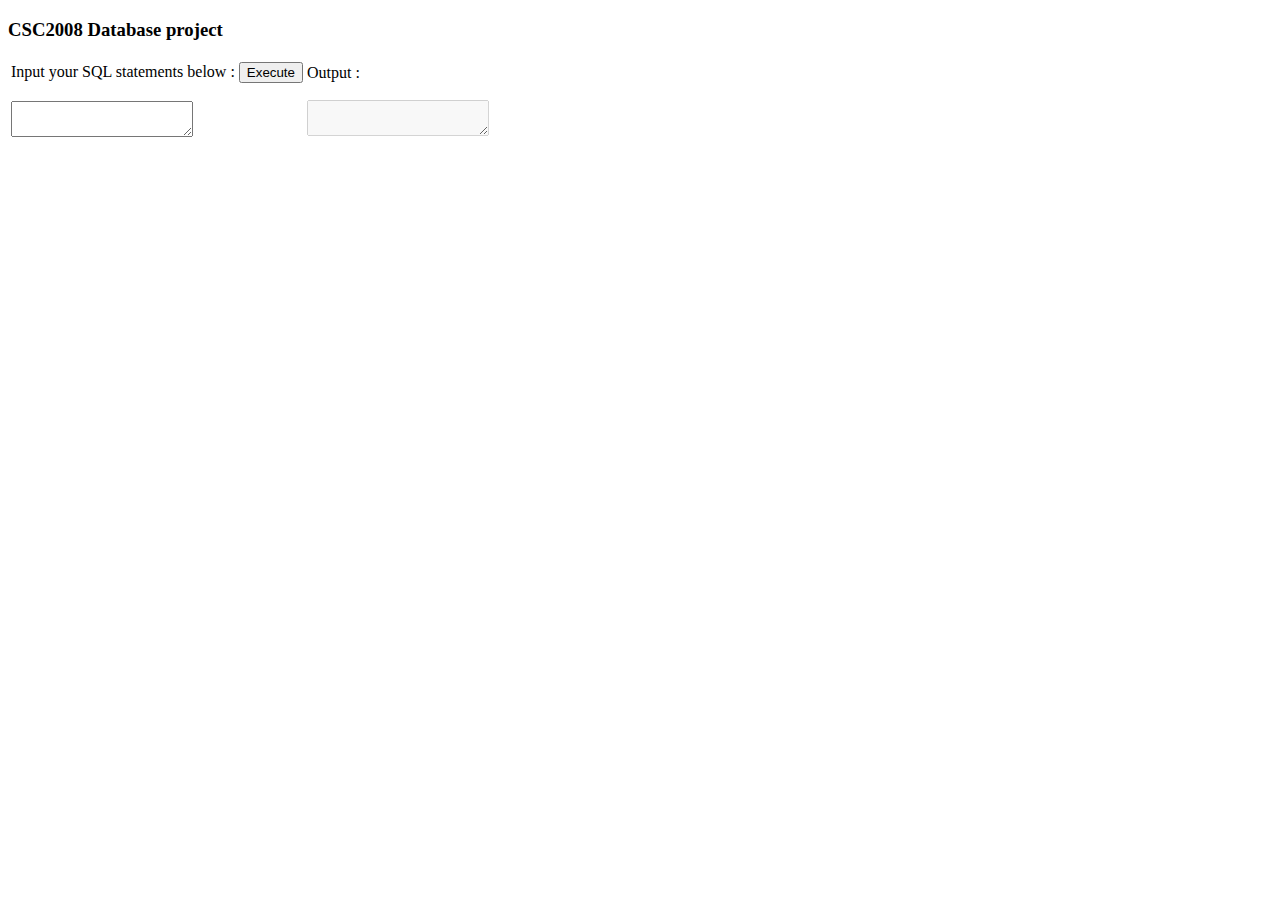
==== Flask/src/templates/index.html @ 83892536 "added UI web interface" ====
<!doctype html>
<html>
    <head>
        <link rel="stylesheet" href="{{ url_for('static', filename='styles.css') }}">
    </head>

    <body>
        <h3>CSC2008 Database project</h3>
        <table>
            <tr>
                <td>
                    <div>Input your SQL statements below :   <button>Execute</button></div>
                    <br/>
                    <textarea></textarea>
                </td>

                <td>
                    <div>Output : </div>
                    <br/>
                    <textarea disabled></textarea>
                </td>
            </tr>
        </table>
    </body>

</html>
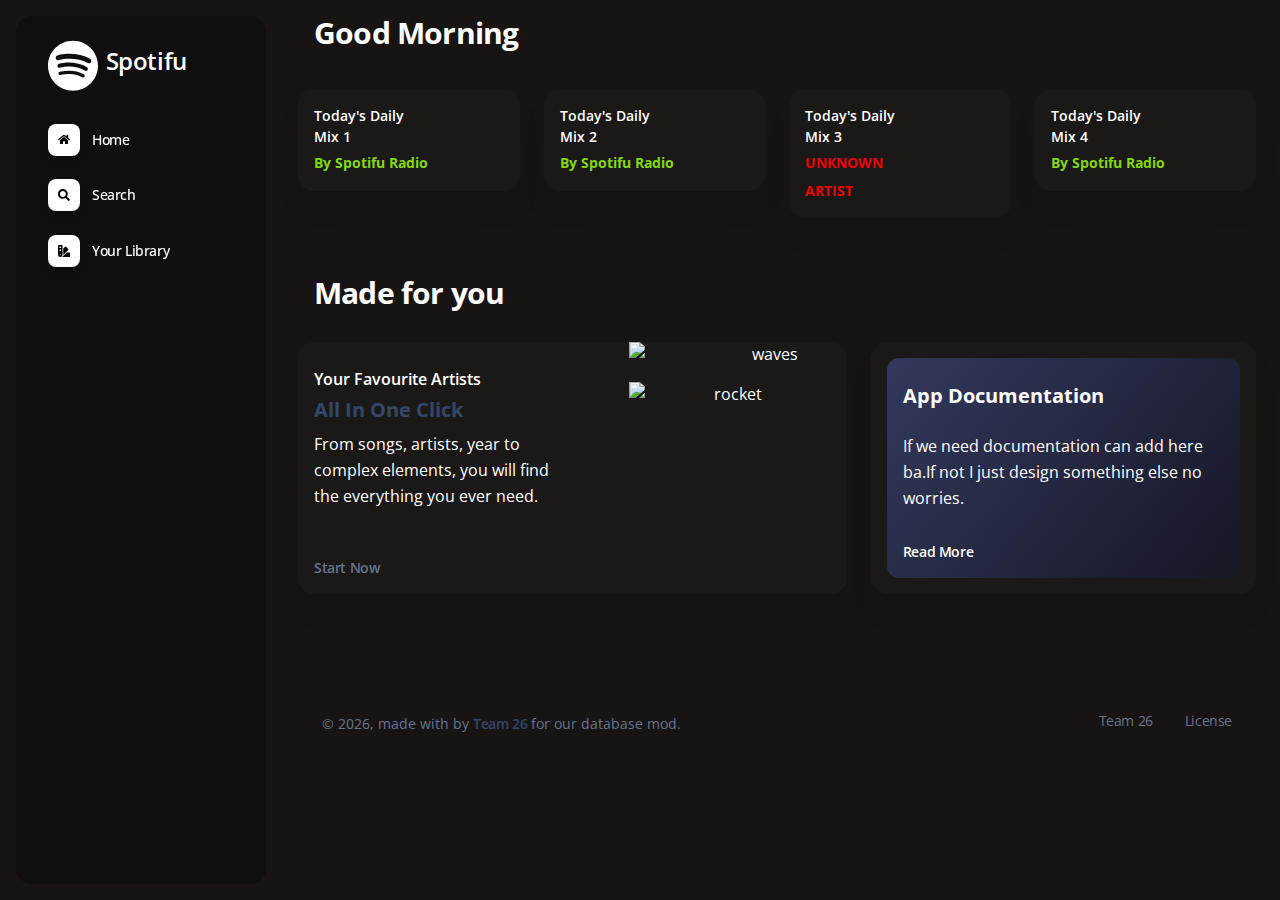
==== commit a5101de7: "Ui" ====
--- a/Flask/src/templates/index.html
+++ b/Flask/src/templates/index.html
@@ -1,7 +1,45 @@
 <!doctype html>
-<html>
+<!-- <html>
+
     <head>
         <link rel="stylesheet" href="{{ url_for('static', filename='styles.css') }}">
+        <script>
+            function SQL_Query()
+            {
+                const sql_statements = document.getElementById('sql_statements')
+                const output         = document.getElementById('output')
+
+                const credentials = {
+                                        'username' : 'test',
+                                        'password' : '1234',
+                                        'sql_statements' : sql_statements.value,
+                                    };
+
+                const request_header = {
+                                            method  : 'POST',
+                                            headers : {
+                                                        'Accept'       : 'application/json',
+                                                        'Content-Type' : 'application/json',
+                                                    },
+                                            body : JSON.stringify(credentials),
+                                        };
+
+                try
+                {
+                    fetch( 'http://localhost:3000/sql/query' , request_header )
+                        .then(  response => response.json()                              )
+                        .then(  response => {
+                            const { results } = response
+                            output.value = results
+                        })
+                        .catch( err      => console.log(err) )
+                }
+                catch(err)
+                {
+                    console.log(err)
+                }
+            }
+        </script>
     </head>
 
     <body>
@@ -9,18 +47,392 @@
         <table>
             <tr>
                 <td>
-                    <div>Input your SQL statements below :   <button>Execute</button></div>
+                    <div>Input your SQL statements below :   <button onClick='SQL_Query()'>Execute</button></div>
                     <br/>
-                    <textarea></textarea>
+                    <textarea id='sql_statements'></textarea>
                 </td>
 
                 <td>
                     <div>Output : </div>
                     <br/>
-                    <textarea disabled></textarea>
+                    <textarea id='output' disabled></textarea>
                 </td>
             </tr>
         </table>
     </body>
 
+</html> -->
+
+
+
+<html lang="en">
+
+<head>
+  <meta charset="utf-8" />
+  <meta name="viewport" content="width=device-width, initial-scale=1, shrink-to-fit=no">
+  <link rel="apple-touch-icon" sizes="76x76" href="../assets/img/apple-icon.png">
+  <link rel="icon" type="image/png" href="../assets/img/favicon.png">
+  <title>
+    Spotifu
+  </title>
+  <!--     Fonts and icons     -->
+  <link href="https://fonts.googleapis.com/css?family=Open+Sans:300,400,600,700" rel="stylesheet" />
+  
+  <!-- CSS Files -->
+  <link id="pagestyle" href="../static/soft-ui-dashboard.css" rel="stylesheet" />
+</head>
+
+<body style="background-color:#191414">
+  <aside class="sidenav navbar navbar-vertical navbar-expand-xs border-0 border-radius-xl my-3 fixed-start ms-3 " id="sidenav-main" style="background-color:#0f0f0f">
+    <div class="sidenav-header">
+      <i class="fas fa-times p-3 cursor-pointer text-secondary opacity-5 position-absolute end-0 top-0 d-none d-xl-none" aria-hidden="true" id="iconSidenav"></i>
+      <a class="navbar-brand m-0" href="" target="_blank">
+        <svg xmlns="http://www.w3.org/2000/svg" viewBox="0 0 496 512" style="width:50px;fill:white">
+          <path d="M248 8C111.1 8 0 119.1 0 256s111.1 248 248 248 248-111.1 248-248S384.9 8 248 8zm100.7 364.9c-4.2 0-6.8-1.3-10.7-3.6-62.4-37.6-135-39.2-206.7-24.5-3.9 1-9 2.6-11.9 2.6-9.7 0-15.8-7.7-15.8-15.8 0-10.3 6.1-15.2 13.6-16.8 81.9-18.1 165.6-16.5 237 26.2 6.1 3.9 9.7 7.4 9.7 16.5s-7.1 15.4-15.2 15.4zm26.9-65.6c-5.2 0-8.7-2.3-12.3-4.2-62.5-37-155.7-51.9-238.6-29.4-4.8 1.3-7.4 2.6-11.9 2.6-10.7 0-19.4-8.7-19.4-19.4s5.2-17.8 15.5-20.7c27.8-7.8 56.2-13.6 97.8-13.6 64.9 0 127.6 16.1 177 45.5 8.1 4.8 11.3 11 11.3 19.7-.1 10.8-8.5 19.5-19.4 19.5zm31-76.2c-5.2 0-8.4-1.3-12.9-3.9-71.2-42.5-198.5-52.7-280.9-29.7-3.6 1-8.1 2.6-12.9 2.6-13.2 0-23.3-10.3-23.3-23.6 0-13.6 8.4-21.3 17.4-23.9 35.2-10.3 74.6-15.2 117.5-15.2 73 0 149.5 15.2 205.4 47.8 7.8 4.5 12.9 10.7 12.9 22.6 0 13.6-11 23.3-23.2 23.3z"/>
+        </svg>
+        <span class="ms-1 font-weight-bold" style="color:white;font-size: 24px;">Spotifu</span>
+      </a>
+    </div>
+    <hr class="horizontal dark mt-0">
+    <div class="collapse navbar-collapse  w-auto " id="sidenav-collapse-main">
+      <ul class="navbar-nav">
+        <li class="nav-item">
+          <a class="nav-link" href="">
+            <div class="icon icon-shape icon-sm shadow border-radius-md bg-white text-center me-2 d-flex align-items-center justify-content-center">
+              <svg xmlns="http://www.w3.org/2000/svg" viewBox="0 0 576 512"><!-- Font Awesome Pro 5.15.4 by @fontawesome - https://fontawesome.com License - https://fontawesome.com/license (Commercial License) --><path d="M280.37 148.26L96 300.11V464a16 16 0 0 0 16 16l112.06-.29a16 16 0 0 0 15.92-16V368a16 16 0 0 1 16-16h64a16 16 0 0 1 16 16v95.64a16 16 0 0 0 16 16.05L464 480a16 16 0 0 0 16-16V300L295.67 148.26a12.19 12.19 0 0 0-15.3 0zM571.6 251.47L488 182.56V44.05a12 12 0 0 0-12-12h-56a12 12 0 0 0-12 12v72.61L318.47 43a48 48 0 0 0-61 0L4.34 251.47a12 12 0 0 0-1.6 16.9l25.5 31A12 12 0 0 0 45.15 301l235.22-193.74a12.19 12.19 0 0 1 15.3 0L530.9 301a12 12 0 0 0 16.9-1.6l25.5-31a12 12 0 0 0-1.7-16.93z" /></svg>
+            </div>
+            <span class="nav-link-text ms-1" style="color:white">Home</span>
+          </a>
+        </li>
+        <li class="nav-item">
+          <a class="nav-link  " href="">
+            <div class="icon icon-shape icon-sm shadow border-radius-md bg-white text-center me-2 d-flex align-items-center justify-content-center">
+              <svg xmlns="http://www.w3.org/2000/svg" viewBox="0 0 512 512"><!-- Font Awesome Pro 5.15.4 by @fontawesome - https://fontawesome.com License - https://fontawesome.com/license (Commercial License) --><path d="M505 442.7L405.3 343c-4.5-4.5-10.6-7-17-7H372c27.6-35.3 44-79.7 44-128C416 93.1 322.9 0 208 0S0 93.1 0 208s93.1 208 208 208c48.3 0 92.7-16.4 128-44v16.3c0 6.4 2.5 12.5 7 17l99.7 99.7c9.4 9.4 24.6 9.4 33.9 0l28.3-28.3c9.4-9.4 9.4-24.6.1-34zM208 336c-70.7 0-128-57.2-128-128 0-70.7 57.2-128 128-128 70.7 0 128 57.2 128 128 0 70.7-57.2 128-128 128z"/></svg>
+            </div>
+            <span class="nav-link-text ms-1" style="color:white">Search</span>
+          </a>
+        </li>
+        <li class="nav-item">
+          <a class="nav-link  " href="">
+            <div class="icon icon-shape icon-sm shadow border-radius-md bg-white text-center me-2 d-flex align-items-center justify-content-center">
+              <svg xmlns="http://www.w3.org/2000/svg" viewBox="0 0 512 512"><!-- Font Awesome Pro 5.15.4 by @fontawesome - https://fontawesome.com License - https://fontawesome.com/license (Commercial License) --><path d="M434.66,167.71h0L344.5,77.36a31.83,31.83,0,0,0-45-.07h0l-.07.07L224,152.88V424L434.66,212.9A32,32,0,0,0,434.66,167.71ZM480,320H373.09L186.68,506.51c-2.06,2.07-4.5,3.58-6.68,5.49H480a32,32,0,0,0,32-32V352A32,32,0,0,0,480,320ZM192,32A32,32,0,0,0,160,0H32A32,32,0,0,0,0,32V416a96,96,0,0,0,192,0ZM96,440a24,24,0,1,1,24-24A24,24,0,0,1,96,440Zm32-184H64V192h64Zm0-128H64V64h64Z"/></svg>
+            </div>
+            <span class="nav-link-text ms-1" style="color:white">Your Library</span>
+          </a>
+        </li>
+        <!-- <li class="nav-item">
+          <a class="nav-link  " href="../pages/virtual-reality.html">
+            <div class="icon icon-shape icon-sm shadow border-radius-md bg-white text-center me-2 d-flex align-items-center justify-content-center">
+              <svg width="12px" height="12px" viewBox="0 0 42 42" version="1.1" xmlns="http://www.w3.org/2000/svg" xmlns:xlink="http://www.w3.org/1999/xlink">
+                <title>box-3d-50</title>
+                <g stroke="none" stroke-width="1" fill="none" fill-rule="evenodd">
+                  <g transform="translate(-2319.000000, -291.000000)" fill="#FFFFFF" fill-rule="nonzero">
+                    <g transform="translate(1716.000000, 291.000000)">
+                      <g transform="translate(603.000000, 0.000000)">
+                        <path class="color-background" d="M22.7597136,19.3090182 L38.8987031,11.2395234 C39.3926816,10.9925342 39.592906,10.3918611 39.3459167,9.89788265 C39.249157,9.70436312 39.0922432,9.5474453 38.8987261,9.45068056 L20.2741875,0.1378125 L20.2741875,0.1378125 C19.905375,-0.04725 19.469625,-0.04725 19.0995,0.1378125 L3.1011696,8.13815822 C2.60720568,8.38517662 2.40701679,8.98586148 2.6540352,9.4798254 C2.75080129,9.67332903 2.90771305,9.83023153 3.10122239,9.9269862 L21.8652864,19.3090182 C22.1468139,19.4497819 22.4781861,19.4497819 22.7597136,19.3090182 Z"></path>
+                        <path class="color-background opacity-6" d="M23.625,22.429159 L23.625,39.8805372 C23.625,40.4328219 24.0727153,40.8805372 24.625,40.8805372 C24.7802551,40.8805372 24.9333778,40.8443874 25.0722402,40.7749511 L41.2741875,32.673375 L41.2741875,32.673375 C41.719125,32.4515625 42,31.9974375 42,31.5 L42,14.241659 C42,13.6893742 41.5522847,13.241659 41,13.241659 C40.8447549,13.241659 40.6916418,13.2778041 40.5527864,13.3472318 L24.1777864,21.5347318 C23.8390024,21.7041238 23.625,22.0503869 23.625,22.429159 Z"></path>
+                        <path class="color-background opacity-6" d="M20.4472136,21.5347318 L1.4472136,12.0347318 C0.953235098,11.7877425 0.352562058,11.9879669 0.105572809,12.4819454 C0.0361450918,12.6208008 6.47121774e-16,12.7739139 0,12.929159 L0,30.1875 L0,30.1875 C0,30.6849375 0.280875,31.1390625 0.7258125,31.3621875 L19.5528096,40.7750766 C20.0467945,41.0220531 20.6474623,40.8218132 20.8944388,40.3278283 C20.963859,40.1889789 21,40.0358742 21,39.8806379 L21,22.429159 C21,22.0503869 20.7859976,21.7041238 20.4472136,21.5347318 Z"></path>
+                      </g>
+                    </g>
+                  </g>
+                </g>
+              </svg>
+            </div>
+            <span class="nav-link-text ms-1">Virtual Reality</span>
+          </a>
+        </li> -->
+        <!-- <li class="nav-item">
+          <a class="nav-link  " href="../pages/rtl.html">
+            <div class="icon icon-shape icon-sm shadow border-radius-md bg-white text-center me-2 d-flex align-items-center justify-content-center">
+              <svg width="12px" height="12px" viewBox="0 0 40 40" version="1.1" xmlns="http://www.w3.org/2000/svg" xmlns:xlink="http://www.w3.org/1999/xlink">
+                <title>settings</title>
+                <g stroke="none" stroke-width="1" fill="none" fill-rule="evenodd">
+                  <g transform="translate(-2020.000000, -442.000000)" fill="#FFFFFF" fill-rule="nonzero">
+                    <g transform="translate(1716.000000, 291.000000)">
+                      <g transform="translate(304.000000, 151.000000)">
+                        <polygon class="color-background opacity-6" points="18.0883333 15.7316667 11.1783333 8.82166667 13.3333333 6.66666667 6.66666667 0 0 6.66666667 6.66666667 13.3333333 8.82166667 11.1783333 15.315 17.6716667"></polygon>
+                        <path class="color-background opacity-6" d="M31.5666667,23.2333333 C31.0516667,23.2933333 30.53,23.3333333 30,23.3333333 C29.4916667,23.3333333 28.9866667,23.3033333 28.48,23.245 L22.4116667,30.7433333 L29.9416667,38.2733333 C32.2433333,40.575 35.9733333,40.575 38.275,38.2733333 L38.275,38.2733333 C40.5766667,35.9716667 40.5766667,32.2416667 38.275,29.94 L31.5666667,23.2333333 Z"></path>
+                        <path class="color-background" d="M33.785,11.285 L28.715,6.215 L34.0616667,0.868333333 C32.82,0.315 31.4483333,0 30,0 C24.4766667,0 20,4.47666667 20,10 C20,10.99 20.1483333,11.9433333 20.4166667,12.8466667 L2.435,27.3966667 C0.95,28.7083333 0.0633333333,30.595 0.00333333333,32.5733333 C-0.0583333333,34.5533333 0.71,36.4916667 2.11,37.89 C3.47,39.2516667 5.27833333,40 7.20166667,40 C9.26666667,40 11.2366667,39.1133333 12.6033333,37.565 L27.1533333,19.5833333 C28.0566667,19.8516667 29.01,20 30,20 C35.5233333,20 40,15.5233333 40,10 C40,8.55166667 39.685,7.18 39.1316667,5.93666667 L33.785,11.285 Z"></path>
+                      </g>
+                    </g>
+                  </g>
+                </g>
+              </svg>
+            </div>
+            <span class="nav-link-text ms-1">RTL</span>
+          </a>
+        </li>
+        <li class="nav-item mt-3">
+          <h6 class="ps-4 ms-2 text-uppercase text-xs font-weight-bolder opacity-6">Account pages</h6>
+        </li> -->
+        <!-- <li class="nav-item">
+          <a class="nav-link  " href="../pages/profile.html">
+            <div class="icon icon-shape icon-sm shadow border-radius-md bg-white text-center me-2 d-flex align-items-center justify-content-center">
+              <svg width="12px" height="12px" viewBox="0 0 46 42" version="1.1" xmlns="http://www.w3.org/2000/svg" xmlns:xlink="http://www.w3.org/1999/xlink">
+                <title>customer-support</title>
+                <g stroke="none" stroke-width="1" fill="none" fill-rule="evenodd">
+                  <g transform="translate(-1717.000000, -291.000000)" fill="#FFFFFF" fill-rule="nonzero">
+                    <g transform="translate(1716.000000, 291.000000)">
+                      <g transform="translate(1.000000, 0.000000)">
+                        <path class="color-background opacity-6" d="M45,0 L26,0 C25.447,0 25,0.447 25,1 L25,20 C25,20.379 25.214,20.725 25.553,20.895 C25.694,20.965 25.848,21 26,21 C26.212,21 26.424,20.933 26.6,20.8 L34.333,15 L45,15 C45.553,15 46,14.553 46,14 L46,1 C46,0.447 45.553,0 45,0 Z"></path>
+                        <path class="color-background" d="M22.883,32.86 C20.761,32.012 17.324,31 13,31 C8.676,31 5.239,32.012 3.116,32.86 C1.224,33.619 0,35.438 0,37.494 L0,41 C0,41.553 0.447,42 1,42 L25,42 C25.553,42 26,41.553 26,41 L26,37.494 C26,35.438 24.776,33.619 22.883,32.86 Z"></path>
+                        <path class="color-background" d="M13,28 C17.432,28 21,22.529 21,18 C21,13.589 17.411,10 13,10 C8.589,10 5,13.589 5,18 C5,22.529 8.568,28 13,28 Z"></path>
+                      </g>
+                    </g>
+                  </g>
+                </g>
+              </svg>
+            </div>
+            <span class="nav-link-text ms-1">Profile</span>
+          </a>
+        </li>
+        <li class="nav-item">
+          <a class="nav-link  " href="../pages/sign-in.html">
+            <div class="icon icon-shape icon-sm shadow border-radius-md bg-white text-center me-2 d-flex align-items-center justify-content-center">
+              <svg width="12px" height="12px" viewBox="0 0 40 44" version="1.1" xmlns="http://www.w3.org/2000/svg" xmlns:xlink="http://www.w3.org/1999/xlink">
+                <title>document</title>
+                <g stroke="none" stroke-width="1" fill="none" fill-rule="evenodd">
+                  <g transform="translate(-1870.000000, -591.000000)" fill="#FFFFFF" fill-rule="nonzero">
+                    <g transform="translate(1716.000000, 291.000000)">
+                      <g transform="translate(154.000000, 300.000000)">
+                        <path class="color-background opacity-6" d="M40,40 L36.3636364,40 L36.3636364,3.63636364 L5.45454545,3.63636364 L5.45454545,0 L38.1818182,0 C39.1854545,0 40,0.814545455 40,1.81818182 L40,40 Z"></path>
+                        <path class="color-background" d="M30.9090909,7.27272727 L1.81818182,7.27272727 C0.814545455,7.27272727 0,8.08727273 0,9.09090909 L0,41.8181818 C0,42.8218182 0.814545455,43.6363636 1.81818182,43.6363636 L30.9090909,43.6363636 C31.9127273,43.6363636 32.7272727,42.8218182 32.7272727,41.8181818 L32.7272727,9.09090909 C32.7272727,8.08727273 31.9127273,7.27272727 30.9090909,7.27272727 Z M18.1818182,34.5454545 L7.27272727,34.5454545 L7.27272727,30.9090909 L18.1818182,30.9090909 L18.1818182,34.5454545 Z M25.4545455,27.2727273 L7.27272727,27.2727273 L7.27272727,23.6363636 L25.4545455,23.6363636 L25.4545455,27.2727273 Z M25.4545455,20 L7.27272727,20 L7.27272727,16.3636364 L25.4545455,16.3636364 L25.4545455,20 Z"></path>
+                      </g>
+                    </g>
+                  </g>
+                </g>
+              </svg>
+            </div>
+            <span class="nav-link-text ms-1">Sign In</span>
+          </a>
+        </li>
+        <li class="nav-item">
+          <a class="nav-link  " href="../pages/sign-up.html">
+            <div class="icon icon-shape icon-sm shadow border-radius-md bg-white text-center me-2 d-flex align-items-center justify-content-center">
+              <svg width="12px" height="20px" viewBox="0 0 40 40" version="1.1" xmlns="http://www.w3.org/2000/svg" xmlns:xlink="http://www.w3.org/1999/xlink">
+                <title>spaceship</title>
+                <g stroke="none" stroke-width="1" fill="none" fill-rule="evenodd">
+                  <g transform="translate(-1720.000000, -592.000000)" fill="#FFFFFF" fill-rule="nonzero">
+                    <g transform="translate(1716.000000, 291.000000)">
+                      <g transform="translate(4.000000, 301.000000)">
+                        <path class="color-background" d="M39.3,0.706666667 C38.9660984,0.370464027 38.5048767,0.192278529 38.0316667,0.216666667 C14.6516667,1.43666667 6.015,22.2633333 5.93166667,22.4733333 C5.68236407,23.0926189 5.82664679,23.8009159 6.29833333,24.2733333 L15.7266667,33.7016667 C16.2013871,34.1756798 16.9140329,34.3188658 17.535,34.065 C17.7433333,33.98 38.4583333,25.2466667 39.7816667,1.97666667 C39.8087196,1.50414529 39.6335979,1.04240574 39.3,0.706666667 Z M25.69,19.0233333 C24.7367525,19.9768687 23.3029475,20.2622391 22.0572426,19.7463614 C20.8115377,19.2304837 19.9992882,18.0149658 19.9992882,16.6666667 C19.9992882,15.3183676 20.8115377,14.1028496 22.0572426,13.5869719 C23.3029475,13.0710943 24.7367525,13.3564646 25.69,14.31 C26.9912731,15.6116662 26.9912731,17.7216672 25.69,19.0233333 L25.69,19.0233333 Z"></path>
+                        <path class="color-background opacity-6" d="M1.855,31.4066667 C3.05106558,30.2024182 4.79973884,29.7296005 6.43969145,30.1670277 C8.07964407,30.6044549 9.36054508,31.8853559 9.7979723,33.5253085 C10.2353995,35.1652612 9.76258177,36.9139344 8.55833333,38.11 C6.70666667,39.9616667 0,40 0,40 C0,40 0,33.2566667 1.855,31.4066667 Z"></path>
+                        <path class="color-background opacity-6" d="M17.2616667,3.90166667 C12.4943643,3.07192755 7.62174065,4.61673894 4.20333333,8.04166667 C3.31200265,8.94126033 2.53706177,9.94913142 1.89666667,11.0416667 C1.5109569,11.6966059 1.61721591,12.5295394 2.155,13.0666667 L5.47,16.3833333 C8.55036617,11.4946947 12.5559074,7.25476565 17.2616667,3.90166667 L17.2616667,3.90166667 Z"></path>
+                        <path class="color-background opacity-6" d="M36.0983333,22.7383333 C36.9280725,27.5056357 35.3832611,32.3782594 31.9583333,35.7966667 C31.0587397,36.6879974 30.0508686,37.4629382 28.9583333,38.1033333 C28.3033941,38.4890431 27.4704606,38.3827841 26.9333333,37.845 L23.6166667,34.53 C28.5053053,31.4496338 32.7452344,27.4440926 36.0983333,22.7383333 L36.0983333,22.7383333 Z"></path>
+                      </g>
+                    </g>
+                  </g>
+                </g>
+              </svg>
+            </div>
+            <span class="nav-link-text ms-1">Sign Up</span>
+          </a>
+        </li>
+      </ul>
+    </div> -->
+    <!-- <div class="sidenav-footer mx-3 ">
+      <div class="card card-background shadow-none card-background-mask-secondary" id="sidenavCard">
+        <div class="full-background" style="background-image: url('../assets/img/curved-images/white-curved.jpg')"></div>
+        <div class="card-body text-start p-3 w-100">
+          <div class="icon icon-shape icon-sm bg-white shadow text-center mb-3 d-flex align-items-center justify-content-center border-radius-md">
+            <i class="ni ni-diamond text-dark text-gradient text-lg top-0" aria-hidden="true" id="sidenavCardIcon"></i>
+          </div>
+          <div class="docs-info">
+            <h6 class="text-white up mb-0">Need help?</h6>
+            <p class="text-xs font-weight-bold">Please check our docs</p>
+            <a href="https://www.creative-tim.com/learning-lab/bootstrap/license/soft-ui-dashboard" target="_blank" class="btn btn-white btn-sm w-100 mb-0">Documentation</a>
+          </div>
+        </div>
+      </div>
+      <a class="btn bg-gradient-primary mt-3 w-100" href="https://www.creative-tim.com/product/soft-ui-dashboard-pro?ref=sidebarfree">Upgrade to pro</a>
+    </div> -->
+  </aside>
+  <main class="main-content position-relative max-height-vh-100 h-100 border-radius-lg ">
+    <!-- Navbar -->
+    <nav class="navbar navbar-main navbar-expand-lg px-0 mx-4 shadow-none border-radius-xl" id="navbarBlur" navbar-scroll="true">
+      <div class="container-fluid py-1 px-3">
+          <h3 class="font-weight-bolder mb-0" style="color:white">Good Morning</h3>
+    </nav>
+    <!-- End Navbar -->
+    <div class="container-fluid py-4">
+      <div class="row">
+        <div class="col-xl-3 col-sm-6 mb-xl-0 mb-4" >
+          <div class="card" style="color:white;background-color: rgba(29, 28, 28, 0.619);">
+            <div class="card-body p-3">
+              <div class="row">
+                <div class="col-8">
+                  <div class="numbers">
+                    <p class="text-sm mb-0 text-capitalize font-weight-bold">Today's Daily Mix 1</p>
+                    <h5 class="font-weight-bolder mb-0">
+                      <span class="text-success text-sm font-weight-bolder">By Spotifu Radio</span>
+                    </h5>
+                  </div>
+                </div>
+                <div class="col-4 text-end">
+                  
+                </div>
+              </div>
+            </div>
+          </div>
+        </div>
+        <div class="col-xl-3 col-sm-6 mb-xl-0 mb-4">
+          <div class="card" style="color:white;background-color: rgba(29, 28, 28, 0.619);">
+            <div class="card-body p-3">
+              <div class="row">
+                <div class="col-8">
+                  <div class="numbers">
+                    <p class="text-sm mb-0 text-capitalize font-weight-bold">Today's Daily Mix 2</p>
+                    <h5 class="font-weight-bolder mb-0">
+                   
+                      <span class="text-success text-sm font-weight-bolder">By Spotifu Radio</span>
+                    </h5>
+                  </div>
+                </div>
+                <div class="col-4 text-end">
+                  
+                </div>
+              </div>
+            </div>
+          </div>
+        </div>
+        <div class="col-xl-3 col-sm-6 mb-xl-0 mb-4">
+          <div class="card" style="color:white;background-color: rgba(29, 28, 28, 0.619);">
+            <div class="card-body p-3">
+              <div class="row">
+                <div class="col-8">
+                  <div class="numbers">
+                    <p class="text-sm mb-0 text-capitalize font-weight-bold">Today's Daily Mix 3</p>
+                    <h5 class="font-weight-bolder mb-0">
+                    
+                      <span class="text-danger text-sm font-weight-bolder">UNKNOWN ARTIST</span>
+                    </h5>
+                  </div>
+                </div>
+                <div class="col-4 text-end">
+                 
+                </div>
+              </div>
+            </div>
+          </div>
+        </div>
+        <div class="col-xl-3 col-sm-6">
+          <div class="card" style="color:white;background-color: rgba(29, 28, 28, 0.619);">
+            <div class="card-body p-3">
+              <div class="row">
+                <div class="col-8">
+                  <div class="numbers">
+                    <p class="text-sm mb-0 text-capitalize font-weight-bold">Today's Daily Mix 4</p>
+                    <h5 class="font-weight-bolder mb-0">
+                   
+                      <span class="text-success text-sm font-weight-bolder">By Spotifu Radio</span>
+                    </h5>
+                  </div>
+                </div>
+                <div class="col-4 text-end">
+                  
+                </div>
+              </div>
+            </div>
+          </div>
+        </div>
+      </div>
+      
+
+     
+      <div class="container-fluid py-1 px-3" style="margin-top: 50px;">
+        <h3 class="font-weight-bolder mb-0" style="color:white">Made for you</h3>
+      </div>
+
+
+      <div class="row mt-4">
+        <div class="col-lg-7 mb-lg-0 mb-4">
+          <div class="card" style="color:white;background-color: rgba(29, 28, 28, 0.619);">
+            <div class="card-body p-3">
+              <div class="row">
+                <div class="col-lg-6">
+                  <div class="d-flex flex-column h-100">
+                    <p class="mb-1 pt-2 text-bold">Your Favourite Artists</p>
+                    <h5 class="font-weight-bolder">All In One Click</h5>
+                    <p class="mb-5">From songs, artists, year to complex elements, you will find the everything you ever need.</p>
+                    <a class="text-body text-sm font-weight-bold mb-0 icon-move-right mt-auto" href="javascript:;">
+                      Start Now
+                      <i class="fas fa-arrow-right text-sm ms-1" aria-hidden="true"></i>
+                    </a>
+                  </div>
+                </div>
+                <div class="col-lg-5 ms-auto text-center mt-5 mt-lg-0">
+                  <div>
+                    <img src="../assets/img/shapes/waves-white.svg" class="position-absolute h-100 w-50 top-0 d-lg-block d-none" alt="waves">
+                    <div class="position-relative d-flex align-items-center justify-content-center h-100">
+                      <img class="w-100 position-relative z-index-2 pt-4" src="../assets/img/biggest-artists-in-the-world-in-2023.png" alt="rocket">
+                    </div>
+                  </div>
+                </div>
+              </div>
+            </div>
+          </div>
+        </div>
+        <div class="col-lg-5">
+          <div class="card h-100 p-3" style="color:white;background-color: rgba(29, 28, 28, 0.619);">
+            <div class="overflow-hidden position-relative border-radius-lg bg-cover h-100" style="background-image: url('../assets/img/ivancik.jpg');">
+              <span class="mask bg-gradient-dark"></span>
+              <div class="card-body position-relative z-index-1 d-flex flex-column h-100 p-3">
+                <h5 class="text-white font-weight-bolder mb-4 pt-2">App Documentation</h5>
+                <p class="text-white">If we need documentation can add here ba.If not I just design something else no worries.</p>
+                <a class="text-white text-sm font-weight-bold mb-0 icon-move-right mt-auto" href="javascript:;">
+                  Read More
+                  <i class="fas fa-arrow-right text-sm ms-1" aria-hidden="true"></i>
+                </a>
+              </div>
+            </div>
+          </div>
+        </div>
+      </div>
+      
+      
+      <footer class="footer pt-3  " style="margin-top: 100px;">
+        <div class="container-fluid">
+          <div class="row align-items-center justify-content-lg-between">
+            <div class="col-lg-6 mb-lg-0 mb-4">
+              <div class="copyright text-center text-sm text-muted text-lg-start">
+                © <script>
+                  document.write(new Date().getFullYear())
+                </script>,
+                made with <i class="fa fa-heart"></i> by
+                <a href="" class="font-weight-bold" target="_blank">Team 26</a>
+                for our database mod.
+              </div>
+            </div>
+
+
+            <div class="col-lg-6">
+              <ul class="nav nav-footer justify-content-center justify-content-lg-end">
+                <li class="nav-item">
+                  <a href="" class="nav-link text-muted" target="_blank">Team 26</a>
+                </li>
+                <li class="nav-item">
+                  <a href="" class="nav-link pe-0 text-muted" target="_blank">License</a>
+                </li>
+              </ul>
+            </div>
+
+
+          </div>
+        </div>
+      </footer>
+    </div>
+  </main>
+  
+  </div>
+  <!--   Core JS Files   -->
+  <script src="../assets/js/core/popper.min.js"></script>
+  <script src="../assets/js/core/bootstrap.min.js"></script>
+  <script src="../assets/js/plugins/perfect-scrollbar.min.js"></script>
+  <script src="../assets/js/plugins/smooth-scrollbar.min.js"></script>
+  <script src="../assets/js/plugins/chartjs.min.js"></script>
+  
+  <!-- Control Center for Soft Dashboard: parallax effects, scripts for the example pages etc -->
+  <script src="../assets/js/soft-ui-dashboard.min.js?v=1.0.7"></script>
+</body>
+
 </html>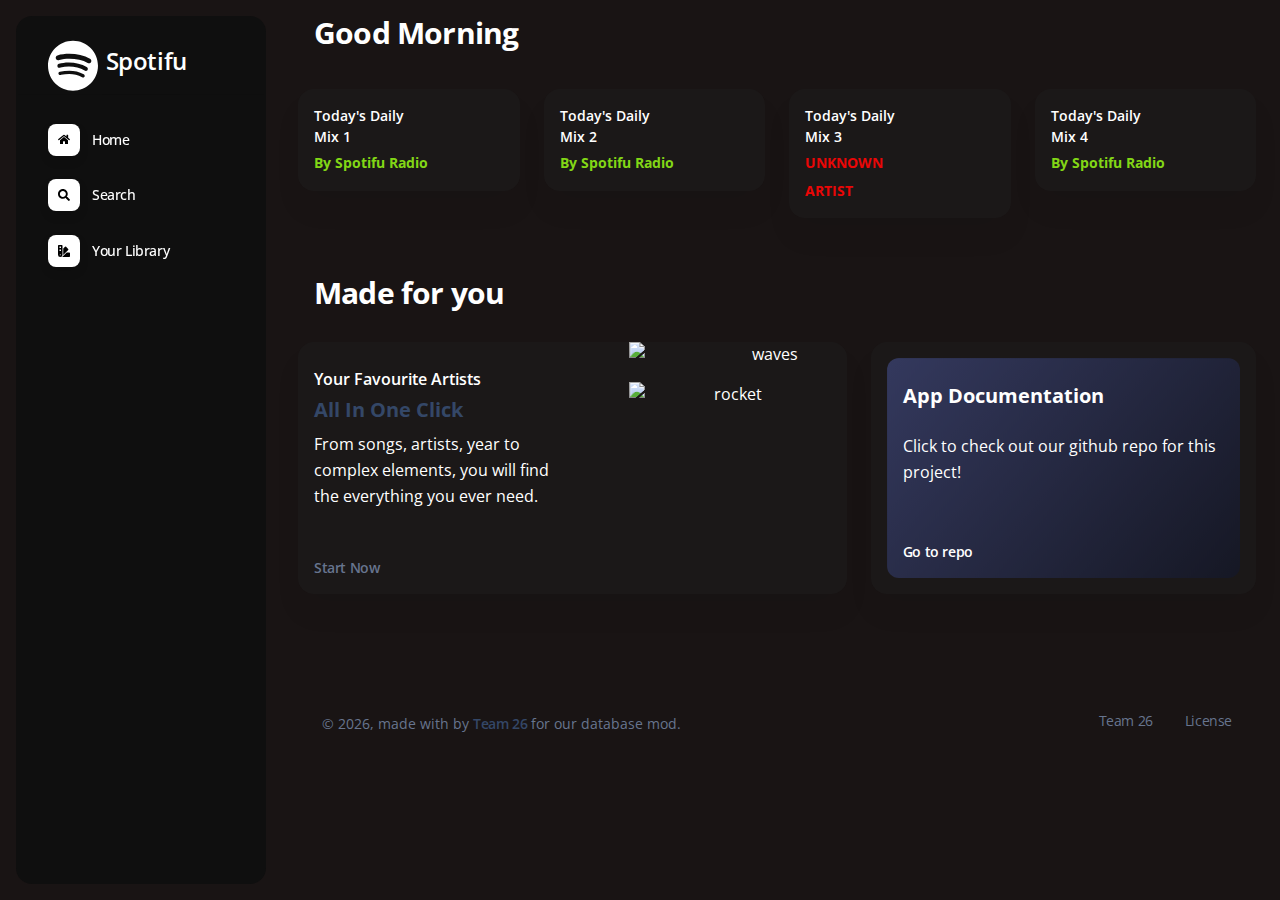
==== commit c283dfb4: "override existing" ====
--- a/Flask/src/templates/index.html
+++ b/Flask/src/templates/index.html
@@ -1,69 +1,4 @@
 <!doctype html>
-<!-- <html>
-
-    <head>
-        <link rel="stylesheet" href="{{ url_for('static', filename='styles.css') }}">
-        <script>
-            function SQL_Query()
-            {
-                const sql_statements = document.getElementById('sql_statements')
-                const output         = document.getElementById('output')
-
-                const credentials = {
-                                        'username' : 'test',
-                                        'password' : '1234',
-                                        'sql_statements' : sql_statements.value,
-                                    };
-
-                const request_header = {
-                                            method  : 'POST',
-                                            headers : {
-                                                        'Accept'       : 'application/json',
-                                                        'Content-Type' : 'application/json',
-                                                    },
-                                            body : JSON.stringify(credentials),
-                                        };
-
-                try
-                {
-                    fetch( 'http://localhost:3000/sql/query' , request_header )
-                        .then(  response => response.json()                              )
-                        .then(  response => {
-                            const { results } = response
-                            output.value = results
-                        })
-                        .catch( err      => console.log(err) )
-                }
-                catch(err)
-                {
-                    console.log(err)
-                }
-            }
-        </script>
-    </head>
-
-    <body>
-        <h3>CSC2008 Database project</h3>
-        <table>
-            <tr>
-                <td>
-                    <div>Input your SQL statements below :   <button onClick='SQL_Query()'>Execute</button></div>
-                    <br/>
-                    <textarea id='sql_statements'></textarea>
-                </td>
-
-                <td>
-                    <div>Output : </div>
-                    <br/>
-                    <textarea id='output' disabled></textarea>
-                </td>
-            </tr>
-        </table>
-    </body>
-
-</html> -->
-
-
 
 <html lang="en">
 
@@ -105,7 +40,7 @@
           </a>
         </li>
         <li class="nav-item">
-          <a class="nav-link  " href="">
+          <a class="nav-link  " href="searchSQLDatabase">
             <div class="icon icon-shape icon-sm shadow border-radius-md bg-white text-center me-2 d-flex align-items-center justify-content-center">
               <svg xmlns="http://www.w3.org/2000/svg" viewBox="0 0 512 512"><!-- Font Awesome Pro 5.15.4 by @fontawesome - https://fontawesome.com License - https://fontawesome.com/license (Commercial License) --><path d="M505 442.7L405.3 343c-4.5-4.5-10.6-7-17-7H372c27.6-35.3 44-79.7 44-128C416 93.1 322.9 0 208 0S0 93.1 0 208s93.1 208 208 208c48.3 0 92.7-16.4 128-44v16.3c0 6.4 2.5 12.5 7 17l99.7 99.7c9.4 9.4 24.6 9.4 33.9 0l28.3-28.3c9.4-9.4 9.4-24.6.1-34zM208 336c-70.7 0-128-57.2-128-128 0-70.7 57.2-128 128-128 70.7 0 128 57.2 128 128 0 70.7-57.2 128-128 128z"/></svg>
             </div>
@@ -120,132 +55,7 @@
             <span class="nav-link-text ms-1" style="color:white">Your Library</span>
           </a>
         </li>
-        <!-- <li class="nav-item">
-          <a class="nav-link  " href="../pages/virtual-reality.html">
-            <div class="icon icon-shape icon-sm shadow border-radius-md bg-white text-center me-2 d-flex align-items-center justify-content-center">
-              <svg width="12px" height="12px" viewBox="0 0 42 42" version="1.1" xmlns="http://www.w3.org/2000/svg" xmlns:xlink="http://www.w3.org/1999/xlink">
-                <title>box-3d-50</title>
-                <g stroke="none" stroke-width="1" fill="none" fill-rule="evenodd">
-                  <g transform="translate(-2319.000000, -291.000000)" fill="#FFFFFF" fill-rule="nonzero">
-                    <g transform="translate(1716.000000, 291.000000)">
-                      <g transform="translate(603.000000, 0.000000)">
-                        <path class="color-background" d="M22.7597136,19.3090182 L38.8987031,11.2395234 C39.3926816,10.9925342 39.592906,10.3918611 39.3459167,9.89788265 C39.249157,9.70436312 39.0922432,9.5474453 38.8987261,9.45068056 L20.2741875,0.1378125 L20.2741875,0.1378125 C19.905375,-0.04725 19.469625,-0.04725 19.0995,0.1378125 L3.1011696,8.13815822 C2.60720568,8.38517662 2.40701679,8.98586148 2.6540352,9.4798254 C2.75080129,9.67332903 2.90771305,9.83023153 3.10122239,9.9269862 L21.8652864,19.3090182 C22.1468139,19.4497819 22.4781861,19.4497819 22.7597136,19.3090182 Z"></path>
-                        <path class="color-background opacity-6" d="M23.625,22.429159 L23.625,39.8805372 C23.625,40.4328219 24.0727153,40.8805372 24.625,40.8805372 C24.7802551,40.8805372 24.9333778,40.8443874 25.0722402,40.7749511 L41.2741875,32.673375 L41.2741875,32.673375 C41.719125,32.4515625 42,31.9974375 42,31.5 L42,14.241659 C42,13.6893742 41.5522847,13.241659 41,13.241659 C40.8447549,13.241659 40.6916418,13.2778041 40.5527864,13.3472318 L24.1777864,21.5347318 C23.8390024,21.7041238 23.625,22.0503869 23.625,22.429159 Z"></path>
-                        <path class="color-background opacity-6" d="M20.4472136,21.5347318 L1.4472136,12.0347318 C0.953235098,11.7877425 0.352562058,11.9879669 0.105572809,12.4819454 C0.0361450918,12.6208008 6.47121774e-16,12.7739139 0,12.929159 L0,30.1875 L0,30.1875 C0,30.6849375 0.280875,31.1390625 0.7258125,31.3621875 L19.5528096,40.7750766 C20.0467945,41.0220531 20.6474623,40.8218132 20.8944388,40.3278283 C20.963859,40.1889789 21,40.0358742 21,39.8806379 L21,22.429159 C21,22.0503869 20.7859976,21.7041238 20.4472136,21.5347318 Z"></path>
-                      </g>
-                    </g>
-                  </g>
-                </g>
-              </svg>
-            </div>
-            <span class="nav-link-text ms-1">Virtual Reality</span>
-          </a>
-        </li> -->
-        <!-- <li class="nav-item">
-          <a class="nav-link  " href="../pages/rtl.html">
-            <div class="icon icon-shape icon-sm shadow border-radius-md bg-white text-center me-2 d-flex align-items-center justify-content-center">
-              <svg width="12px" height="12px" viewBox="0 0 40 40" version="1.1" xmlns="http://www.w3.org/2000/svg" xmlns:xlink="http://www.w3.org/1999/xlink">
-                <title>settings</title>
-                <g stroke="none" stroke-width="1" fill="none" fill-rule="evenodd">
-                  <g transform="translate(-2020.000000, -442.000000)" fill="#FFFFFF" fill-rule="nonzero">
-                    <g transform="translate(1716.000000, 291.000000)">
-                      <g transform="translate(304.000000, 151.000000)">
-                        <polygon class="color-background opacity-6" points="18.0883333 15.7316667 11.1783333 8.82166667 13.3333333 6.66666667 6.66666667 0 0 6.66666667 6.66666667 13.3333333 8.82166667 11.1783333 15.315 17.6716667"></polygon>
-                        <path class="color-background opacity-6" d="M31.5666667,23.2333333 C31.0516667,23.2933333 30.53,23.3333333 30,23.3333333 C29.4916667,23.3333333 28.9866667,23.3033333 28.48,23.245 L22.4116667,30.7433333 L29.9416667,38.2733333 C32.2433333,40.575 35.9733333,40.575 38.275,38.2733333 L38.275,38.2733333 C40.5766667,35.9716667 40.5766667,32.2416667 38.275,29.94 L31.5666667,23.2333333 Z"></path>
-                        <path class="color-background" d="M33.785,11.285 L28.715,6.215 L34.0616667,0.868333333 C32.82,0.315 31.4483333,0 30,0 C24.4766667,0 20,4.47666667 20,10 C20,10.99 20.1483333,11.9433333 20.4166667,12.8466667 L2.435,27.3966667 C0.95,28.7083333 0.0633333333,30.595 0.00333333333,32.5733333 C-0.0583333333,34.5533333 0.71,36.4916667 2.11,37.89 C3.47,39.2516667 5.27833333,40 7.20166667,40 C9.26666667,40 11.2366667,39.1133333 12.6033333,37.565 L27.1533333,19.5833333 C28.0566667,19.8516667 29.01,20 30,20 C35.5233333,20 40,15.5233333 40,10 C40,8.55166667 39.685,7.18 39.1316667,5.93666667 L33.785,11.285 Z"></path>
-                      </g>
-                    </g>
-                  </g>
-                </g>
-              </svg>
-            </div>
-            <span class="nav-link-text ms-1">RTL</span>
-          </a>
-        </li>
-        <li class="nav-item mt-3">
-          <h6 class="ps-4 ms-2 text-uppercase text-xs font-weight-bolder opacity-6">Account pages</h6>
-        </li> -->
-        <!-- <li class="nav-item">
-          <a class="nav-link  " href="../pages/profile.html">
-            <div class="icon icon-shape icon-sm shadow border-radius-md bg-white text-center me-2 d-flex align-items-center justify-content-center">
-              <svg width="12px" height="12px" viewBox="0 0 46 42" version="1.1" xmlns="http://www.w3.org/2000/svg" xmlns:xlink="http://www.w3.org/1999/xlink">
-                <title>customer-support</title>
-                <g stroke="none" stroke-width="1" fill="none" fill-rule="evenodd">
-                  <g transform="translate(-1717.000000, -291.000000)" fill="#FFFFFF" fill-rule="nonzero">
-                    <g transform="translate(1716.000000, 291.000000)">
-                      <g transform="translate(1.000000, 0.000000)">
-                        <path class="color-background opacity-6" d="M45,0 L26,0 C25.447,0 25,0.447 25,1 L25,20 C25,20.379 25.214,20.725 25.553,20.895 C25.694,20.965 25.848,21 26,21 C26.212,21 26.424,20.933 26.6,20.8 L34.333,15 L45,15 C45.553,15 46,14.553 46,14 L46,1 C46,0.447 45.553,0 45,0 Z"></path>
-                        <path class="color-background" d="M22.883,32.86 C20.761,32.012 17.324,31 13,31 C8.676,31 5.239,32.012 3.116,32.86 C1.224,33.619 0,35.438 0,37.494 L0,41 C0,41.553 0.447,42 1,42 L25,42 C25.553,42 26,41.553 26,41 L26,37.494 C26,35.438 24.776,33.619 22.883,32.86 Z"></path>
-                        <path class="color-background" d="M13,28 C17.432,28 21,22.529 21,18 C21,13.589 17.411,10 13,10 C8.589,10 5,13.589 5,18 C5,22.529 8.568,28 13,28 Z"></path>
-                      </g>
-                    </g>
-                  </g>
-                </g>
-              </svg>
-            </div>
-            <span class="nav-link-text ms-1">Profile</span>
-          </a>
-        </li>
-        <li class="nav-item">
-          <a class="nav-link  " href="../pages/sign-in.html">
-            <div class="icon icon-shape icon-sm shadow border-radius-md bg-white text-center me-2 d-flex align-items-center justify-content-center">
-              <svg width="12px" height="12px" viewBox="0 0 40 44" version="1.1" xmlns="http://www.w3.org/2000/svg" xmlns:xlink="http://www.w3.org/1999/xlink">
-                <title>document</title>
-                <g stroke="none" stroke-width="1" fill="none" fill-rule="evenodd">
-                  <g transform="translate(-1870.000000, -591.000000)" fill="#FFFFFF" fill-rule="nonzero">
-                    <g transform="translate(1716.000000, 291.000000)">
-                      <g transform="translate(154.000000, 300.000000)">
-                        <path class="color-background opacity-6" d="M40,40 L36.3636364,40 L36.3636364,3.63636364 L5.45454545,3.63636364 L5.45454545,0 L38.1818182,0 C39.1854545,0 40,0.814545455 40,1.81818182 L40,40 Z"></path>
-                        <path class="color-background" d="M30.9090909,7.27272727 L1.81818182,7.27272727 C0.814545455,7.27272727 0,8.08727273 0,9.09090909 L0,41.8181818 C0,42.8218182 0.814545455,43.6363636 1.81818182,43.6363636 L30.9090909,43.6363636 C31.9127273,43.6363636 32.7272727,42.8218182 32.7272727,41.8181818 L32.7272727,9.09090909 C32.7272727,8.08727273 31.9127273,7.27272727 30.9090909,7.27272727 Z M18.1818182,34.5454545 L7.27272727,34.5454545 L7.27272727,30.9090909 L18.1818182,30.9090909 L18.1818182,34.5454545 Z M25.4545455,27.2727273 L7.27272727,27.2727273 L7.27272727,23.6363636 L25.4545455,23.6363636 L25.4545455,27.2727273 Z M25.4545455,20 L7.27272727,20 L7.27272727,16.3636364 L25.4545455,16.3636364 L25.4545455,20 Z"></path>
-                      </g>
-                    </g>
-                  </g>
-                </g>
-              </svg>
-            </div>
-            <span class="nav-link-text ms-1">Sign In</span>
-          </a>
-        </li>
-        <li class="nav-item">
-          <a class="nav-link  " href="../pages/sign-up.html">
-            <div class="icon icon-shape icon-sm shadow border-radius-md bg-white text-center me-2 d-flex align-items-center justify-content-center">
-              <svg width="12px" height="20px" viewBox="0 0 40 40" version="1.1" xmlns="http://www.w3.org/2000/svg" xmlns:xlink="http://www.w3.org/1999/xlink">
-                <title>spaceship</title>
-                <g stroke="none" stroke-width="1" fill="none" fill-rule="evenodd">
-                  <g transform="translate(-1720.000000, -592.000000)" fill="#FFFFFF" fill-rule="nonzero">
-                    <g transform="translate(1716.000000, 291.000000)">
-                      <g transform="translate(4.000000, 301.000000)">
-                        <path class="color-background" d="M39.3,0.706666667 C38.9660984,0.370464027 38.5048767,0.192278529 38.0316667,0.216666667 C14.6516667,1.43666667 6.015,22.2633333 5.93166667,22.4733333 C5.68236407,23.0926189 5.82664679,23.8009159 6.29833333,24.2733333 L15.7266667,33.7016667 C16.2013871,34.1756798 16.9140329,34.3188658 17.535,34.065 C17.7433333,33.98 38.4583333,25.2466667 39.7816667,1.97666667 C39.8087196,1.50414529 39.6335979,1.04240574 39.3,0.706666667 Z M25.69,19.0233333 C24.7367525,19.9768687 23.3029475,20.2622391 22.0572426,19.7463614 C20.8115377,19.2304837 19.9992882,18.0149658 19.9992882,16.6666667 C19.9992882,15.3183676 20.8115377,14.1028496 22.0572426,13.5869719 C23.3029475,13.0710943 24.7367525,13.3564646 25.69,14.31 C26.9912731,15.6116662 26.9912731,17.7216672 25.69,19.0233333 L25.69,19.0233333 Z"></path>
-                        <path class="color-background opacity-6" d="M1.855,31.4066667 C3.05106558,30.2024182 4.79973884,29.7296005 6.43969145,30.1670277 C8.07964407,30.6044549 9.36054508,31.8853559 9.7979723,33.5253085 C10.2353995,35.1652612 9.76258177,36.9139344 8.55833333,38.11 C6.70666667,39.9616667 0,40 0,40 C0,40 0,33.2566667 1.855,31.4066667 Z"></path>
-                        <path class="color-background opacity-6" d="M17.2616667,3.90166667 C12.4943643,3.07192755 7.62174065,4.61673894 4.20333333,8.04166667 C3.31200265,8.94126033 2.53706177,9.94913142 1.89666667,11.0416667 C1.5109569,11.6966059 1.61721591,12.5295394 2.155,13.0666667 L5.47,16.3833333 C8.55036617,11.4946947 12.5559074,7.25476565 17.2616667,3.90166667 L17.2616667,3.90166667 Z"></path>
-                        <path class="color-background opacity-6" d="M36.0983333,22.7383333 C36.9280725,27.5056357 35.3832611,32.3782594 31.9583333,35.7966667 C31.0587397,36.6879974 30.0508686,37.4629382 28.9583333,38.1033333 C28.3033941,38.4890431 27.4704606,38.3827841 26.9333333,37.845 L23.6166667,34.53 C28.5053053,31.4496338 32.7452344,27.4440926 36.0983333,22.7383333 L36.0983333,22.7383333 Z"></path>
-                      </g>
-                    </g>
-                  </g>
-                </g>
-              </svg>
-            </div>
-            <span class="nav-link-text ms-1">Sign Up</span>
-          </a>
-        </li>
-      </ul>
-    </div> -->
-    <!-- <div class="sidenav-footer mx-3 ">
-      <div class="card card-background shadow-none card-background-mask-secondary" id="sidenavCard">
-        <div class="full-background" style="background-image: url('../assets/img/curved-images/white-curved.jpg')"></div>
-        <div class="card-body text-start p-3 w-100">
-          <div class="icon icon-shape icon-sm bg-white shadow text-center mb-3 d-flex align-items-center justify-content-center border-radius-md">
-            <i class="ni ni-diamond text-dark text-gradient text-lg top-0" aria-hidden="true" id="sidenavCardIcon"></i>
-          </div>
-          <div class="docs-info">
-            <h6 class="text-white up mb-0">Need help?</h6>
-            <p class="text-xs font-weight-bold">Please check our docs</p>
-            <a href="https://www.creative-tim.com/learning-lab/bootstrap/license/soft-ui-dashboard" target="_blank" class="btn btn-white btn-sm w-100 mb-0">Documentation</a>
-          </div>
-        </div>
-      </div>
-      <a class="btn bg-gradient-primary mt-3 w-100" href="https://www.creative-tim.com/product/soft-ui-dashboard-pro?ref=sidebarfree">Upgrade to pro</a>
-    </div> -->
+      
   </aside>
   <main class="main-content position-relative max-height-vh-100 h-100 border-radius-lg ">
     <!-- Navbar -->
@@ -354,7 +164,7 @@
                     <p class="mb-1 pt-2 text-bold">Your Favourite Artists</p>
                     <h5 class="font-weight-bolder">All In One Click</h5>
                     <p class="mb-5">From songs, artists, year to complex elements, you will find the everything you ever need.</p>
-                    <a class="text-body text-sm font-weight-bold mb-0 icon-move-right mt-auto" href="javascript:;">
+                    <a class="text-body text-sm font-weight-bold mb-0 icon-move-right mt-auto" href="searchSQLDatabase">
                       Start Now
                       <i class="fas fa-arrow-right text-sm ms-1" aria-hidden="true"></i>
                     </a>
@@ -362,9 +172,9 @@
                 </div>
                 <div class="col-lg-5 ms-auto text-center mt-5 mt-lg-0">
                   <div>
-                    <img src="../assets/img/shapes/waves-white.svg" class="position-absolute h-100 w-50 top-0 d-lg-block d-none" alt="waves">
+                    <img src="../static/img/waves-white.svg" class="position-absolute h-100 w-50 top-0 d-lg-block d-none" alt="waves">
                     <div class="position-relative d-flex align-items-center justify-content-center h-100">
-                      <img class="w-100 position-relative z-index-2 pt-4" src="../assets/img/biggest-artists-in-the-world-in-2023.png" alt="rocket">
+                      <img class="w-100 position-relative z-index-2 pt-4" src="../static/img/biggest-artists-in-the-world-in-2023.png" alt="rocket">
                     </div>
                   </div>
                 </div>
@@ -378,9 +188,9 @@
               <span class="mask bg-gradient-dark"></span>
               <div class="card-body position-relative z-index-1 d-flex flex-column h-100 p-3">
                 <h5 class="text-white font-weight-bolder mb-4 pt-2">App Documentation</h5>
-                <p class="text-white">If we need documentation can add here ba.If not I just design something else no worries.</p>
-                <a class="text-white text-sm font-weight-bold mb-0 icon-move-right mt-auto" href="javascript:;">
-                  Read More
+                <p class="text-white">Click to check out our github repo for this project!</p>
+                <a class="text-white text-sm font-weight-bold mb-0 icon-move-right mt-auto" href="https://github.com/alexNeoKs/CSC2008Database">
+                  Go to repo
                   <i class="fas fa-arrow-right text-sm ms-1" aria-hidden="true"></i>
                 </a>
               </div>
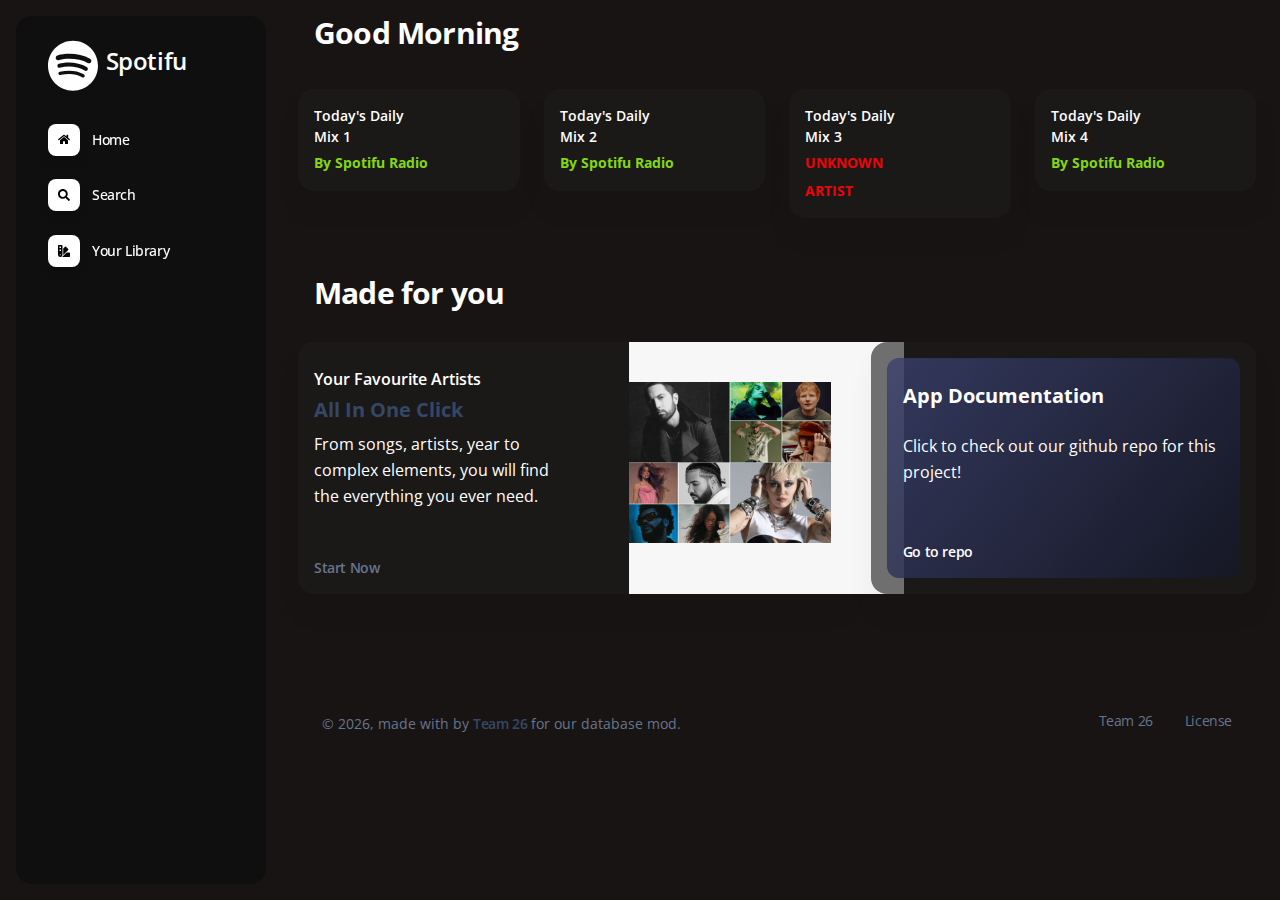
==== commit e7b700b6: "add waves-white.jpeg" ====
--- a/Flask/src/templates/index.html
+++ b/Flask/src/templates/index.html
@@ -172,9 +172,9 @@
                 </div>
                 <div class="col-lg-5 ms-auto text-center mt-5 mt-lg-0">
                   <div>
-                    <img src="../static/img/waves-white.svg" class="position-absolute h-100 w-50 top-0 d-lg-block d-none" alt="waves">
+                    <img src="../static/img/waves-white.jpeg" class="position-absolute h-100 w-50 top-0 d-lg-block d-none" alt="waves">
                     <div class="position-relative d-flex align-items-center justify-content-center h-100">
-                      <img class="w-100 position-relative z-index-2 pt-4" src="../static/img/biggest-artists-in-the-world-in-2023.png" alt="rocket">
+                      <img class="w-100 position-relative z-index-2 pt-4" src="../static/img/biggest-artists-in-the-world-in-2023.jpeg" alt="rocket">
                     </div>
                   </div>
                 </div>
